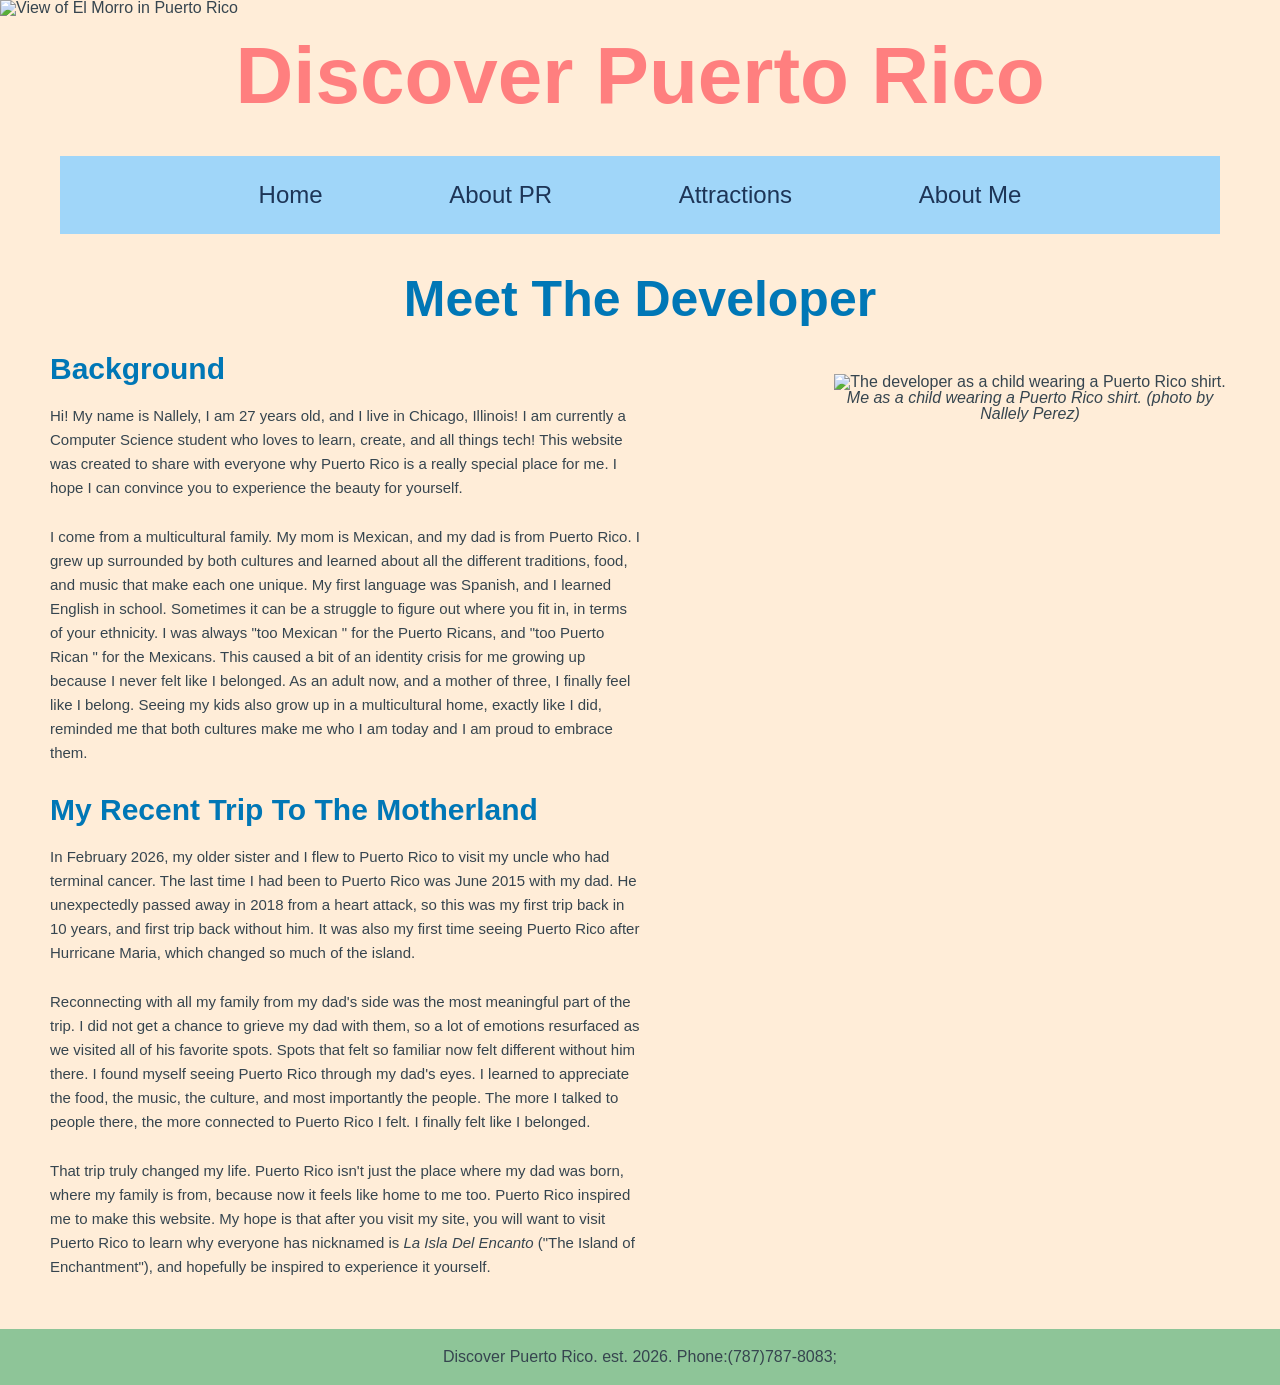
==== aboutme.html @ c49bb039 "Add files via upload" ====
<!DOCTYPE html>
<html>
<!-- This is the about me page. It will tell the user more about my background and my relationship with Puerto Rico.
It will give readers more insight on why I chose to make the website about Puerto Rico. -->

<head>
    <!-- Author: Nallely Perez -->
    <title>About the Web Developer</title>
    <link href="pr_reset.css" rel="stylesheet" />
    <link href="layout.css" rel="stylesheet" />

</head>


<!-- Code begins -->

<body>
    <header>
        <img src="images/prbanner.png" alt="View of El Morro in Puerto Rico">
        <h1>Discover Puerto Rico</h1>
    </header>

    <!-- Navigation Menu -->
    <nav>
        <ul>
            <li><a href="index.html ">Home</a></li>
            <li><a href="aboutpr.html ">About PR</a></li>
            <li><a href="attractions.html ">Attractions</a></li>
            <li><a href="aboutme.html ">About Me</a></li>
        </ul>
    </nav>

    <!-- BEGIN -->
    <main>
        <h1>Meet The Developer</h1>

        <figure id="minime">
            <img id="me" src="images/minime.png" alt="The developer as a child wearing a Puerto Rico shirt.">
            <figcaption>Me as a child wearing a Puerto Rico shirt. (photo by Nallely Perez)</figcaption>
        </figure>

        <h2>Background</h2>
        <p>
            Hi! My name is Nallely, I am 27 years old, and I live in Chicago, Illinois! I am currently a Computer Science student who loves to learn, create, and all things tech! This website was created to share with everyone why Puerto Rico is a really special
            place for me. I hope I can convince you to experience the beauty for yourself.
        </p>
        <p>
            I come from a multicultural family. My mom is Mexican, and my dad is from Puerto Rico. I grew up surrounded by both cultures and learned about all the different traditions, food, and music that make each one unique. My first language was Spanish, and
            I learned English in school. Sometimes it can be a struggle to figure out where you fit in, in terms of your ethnicity. I was always "too Mexican " for the Puerto Ricans, and "too Puerto Rican " for the Mexicans. This caused a bit of an identity
            crisis for me growing up because I never felt like I belonged. As an adult now, and a mother of three, I finally feel like I belong. Seeing my kids also grow up in a multicultural home, exactly like I did, reminded me that both cultures make
            me who I am today and I am proud to embrace them.
        </p>

        <h2>My Recent Trip To The Motherland</h2>
        <p>
            In February 2026, my older sister and I flew to Puerto Rico to visit my uncle who had terminal cancer. The last time I had been to Puerto Rico was June 2015 with my dad. He unexpectedly passed away in 2018 from a heart attack, so this was my first trip
            back in 10 years, and first trip back without him. It was also my first time seeing Puerto Rico after Hurricane Maria, which changed so much of the island.
        </p>

        <p>
            Reconnecting with all my family from my dad's side was the most meaningful part of the trip. I did not get a chance to grieve my dad with them, so a lot of emotions resurfaced as we visited all of his favorite spots. Spots that felt so familiar now felt
            different without him there. I found myself seeing Puerto Rico through my dad's eyes. I learned to appreciate the food, the music, the culture, and most importantly the people. The more I talked to people there, the more connected to Puerto
            Rico I felt. I finally felt like I belonged.
        </p>

        <p>
            That trip truly changed my life. Puerto Rico isn't just the place where my dad was born, where my family is from, because now it feels like home to me too. Puerto Rico inspired me to make this website. My hope is that after you visit my site, you will
            want to visit Puerto Rico to learn why everyone has nicknamed is <em>La Isla Del Encanto</em> ("The Island of Enchantment"), and hopefully be inspired to experience it yourself.
        </p>
    </main>

    <footer>
        Discover Puerto Rico. est. 2026. Phone:(787)787-8083;
    </footer>
</body>

</html>
---- layout.css ----
@charset "utf-8";

/*
    Style Sheet for Puerto Rico website
    Author: Nallely Perez
    Date: July 24, 2026

*/


/* HTML and Body Styles*/

html {
    background-color: rgba(255, 235, 210, 0.85);
}


/* Header */

header>img {
    margin-bottom: 20px;
    width: 100%;
    height: 300px;
    /* object-fit: cover;*/
}

header>h1 {
    text-align: center;
    font-size: 5em;
    /* color: rgb(0, 119, 182);*/
    color: rgb(255, 127, 127);
    margin-bottom: 30px;
}


/* Navigation Menu */

nav {
    font-size: 1.5em;
    background-color: rgb(160, 214, 249);
    padding: 0;
    margin: 40px 60px;
}

nav ul {
    line-height: 2em;
    list-style-type: none;
    margin: 0;
    padding: 15px;
    text-align: center;
}

nav li {
    display: inline-block;
    margin: 0 60px;
}

nav>ul>li>a:link,
nav>ul>li>a:visited {
    color: rgb(29, 53, 87);
    text-decoration: none;
}

nav>ul>li>a:hover,
nav>ul>li>a:active {
    color: rgb(255, 107, 107);
    text-decoration: underline;
}


/* Body Styles */

body {
    color: #36454F;
    /* background-color: rgb(245, 206, 206);*/
    font-family: Verdana, Geneva, Tahoma, sans-serif;
}

main {
    margin: 0 50px;
}

main>h1 {
    color: rgb(0, 119, 182);
    text-align: center;
    font-size: 50px;
    margin-bottom: 30px;
}

main>h2 {
    text-align: left;
    font-size: 30px;
    color: rgb(0, 119, 182);
    margin: 30px 0 20px;
}

main>p {
    color: rgb(54, 69, 79);
    font-size: 15px;
    text-align: left;
    width: 50%;
    line-height: 1.6em;
    margin-bottom: 25px;
}

main>ul,
main>ol {
    font-size: 17px;
    line-height: 1.8em;
}


/* Index/Home Page */

#welcome>h2 {
    text-align: center;
    color: rgb(0, 119, 182);
    font-size: 45px;
    margin-bottom: 30px;
}

#welcome>p {
    color: rgb(54, 69, 79);
    font-size: 20px;
    text-align: center;
    line-height: 1.6em;
    margin-bottom: 25px;
}

#funfacts>h2 {
    text-align: center;
    font-size: 30px;
    margin-top: 40px;
    color: rgb(198, 0, 0);
    margin-bottom: 10px;
}

#funfacts>ul {
    margin-left: 100px;
    text-align: left;
    font-size: 18px;
    line-height: 1.7em;
}


/* Images & Figure Caption */

figure.center {
    font-style: italic;
    text-align: center;
}

#beachpic {
    width: 90%;
    height: auto;
    display: block;
    margin: auto;
    margin-bottom: 20px;
}

#lares {
    width: 90%;
    height: auto;
    display: block;
    margin: auto;
    margin-bottom: 20px;
}

#minime {
    float: right;
    width: 400px;
    margin-left: 30px;
    margin-top: 20px;
    text-align: center;
}

#minime>figcaption {
    text-align: center;
    font-style: italic;
}

#me {
    width: 400px;
    height: 600px;
}

#pc {
    float: right;
    width: 300px;
    margin-left: 30px;
    margin-top: 50px;
    text-align: center;
}

#drink {
    width: 300px;
    height: 400px;
}

#pc>figcaption {
    text-align: center;
    font-style: italic;
}


/* Table for About PR */

table {
    margin-bottom: 100px;
    margin-top: 50px;
    border-collapse: collapse;
}

table th,
table td {
    border: 3px solid black;
}

th,
td {
    padding: 20px;
    font-size: 1.2em;
}

th {
    text-align: center;
}


/* Contact Us form */

form {
    margin-top: 50px;
}

form>h2 {
    text-align: center;
    color: rgb(0, 119, 182);
    font-size: 45px;
    margin-bottom: 30px;
}

form>input {
    display: block;
    margin: 10px auto;
}

label {
    font-size: 20px;
    text-align: center;
}

textarea {
    width: 70%;
    height: 200px;
    display: block;
    padding: 20px;
    margin: 30px auto;
    font-size: 1.2em;
}


/* Coqui section */

#coqui>h2 {
    text-align: center;
    color: rgb(0, 119, 182);
    font-size: 45px;
    margin-bottom: 30px;
    margin-top: 50px;
}

#coqui>p {
    color: rgb(54, 69, 79);
    font-size: 16px;
    text-align: left;
    width: 80%;
    line-height: 1.5em;
    margin: 50px auto;
}

#coqui>iframe {
    margin: 0 auto;
    display: block;
}


/* Footer */

footer {
    color: #36454F;
    background-color: rgb(142, 197, 152);
    text-align: center;
    margin-top: 50px;
    padding: 20px;
}
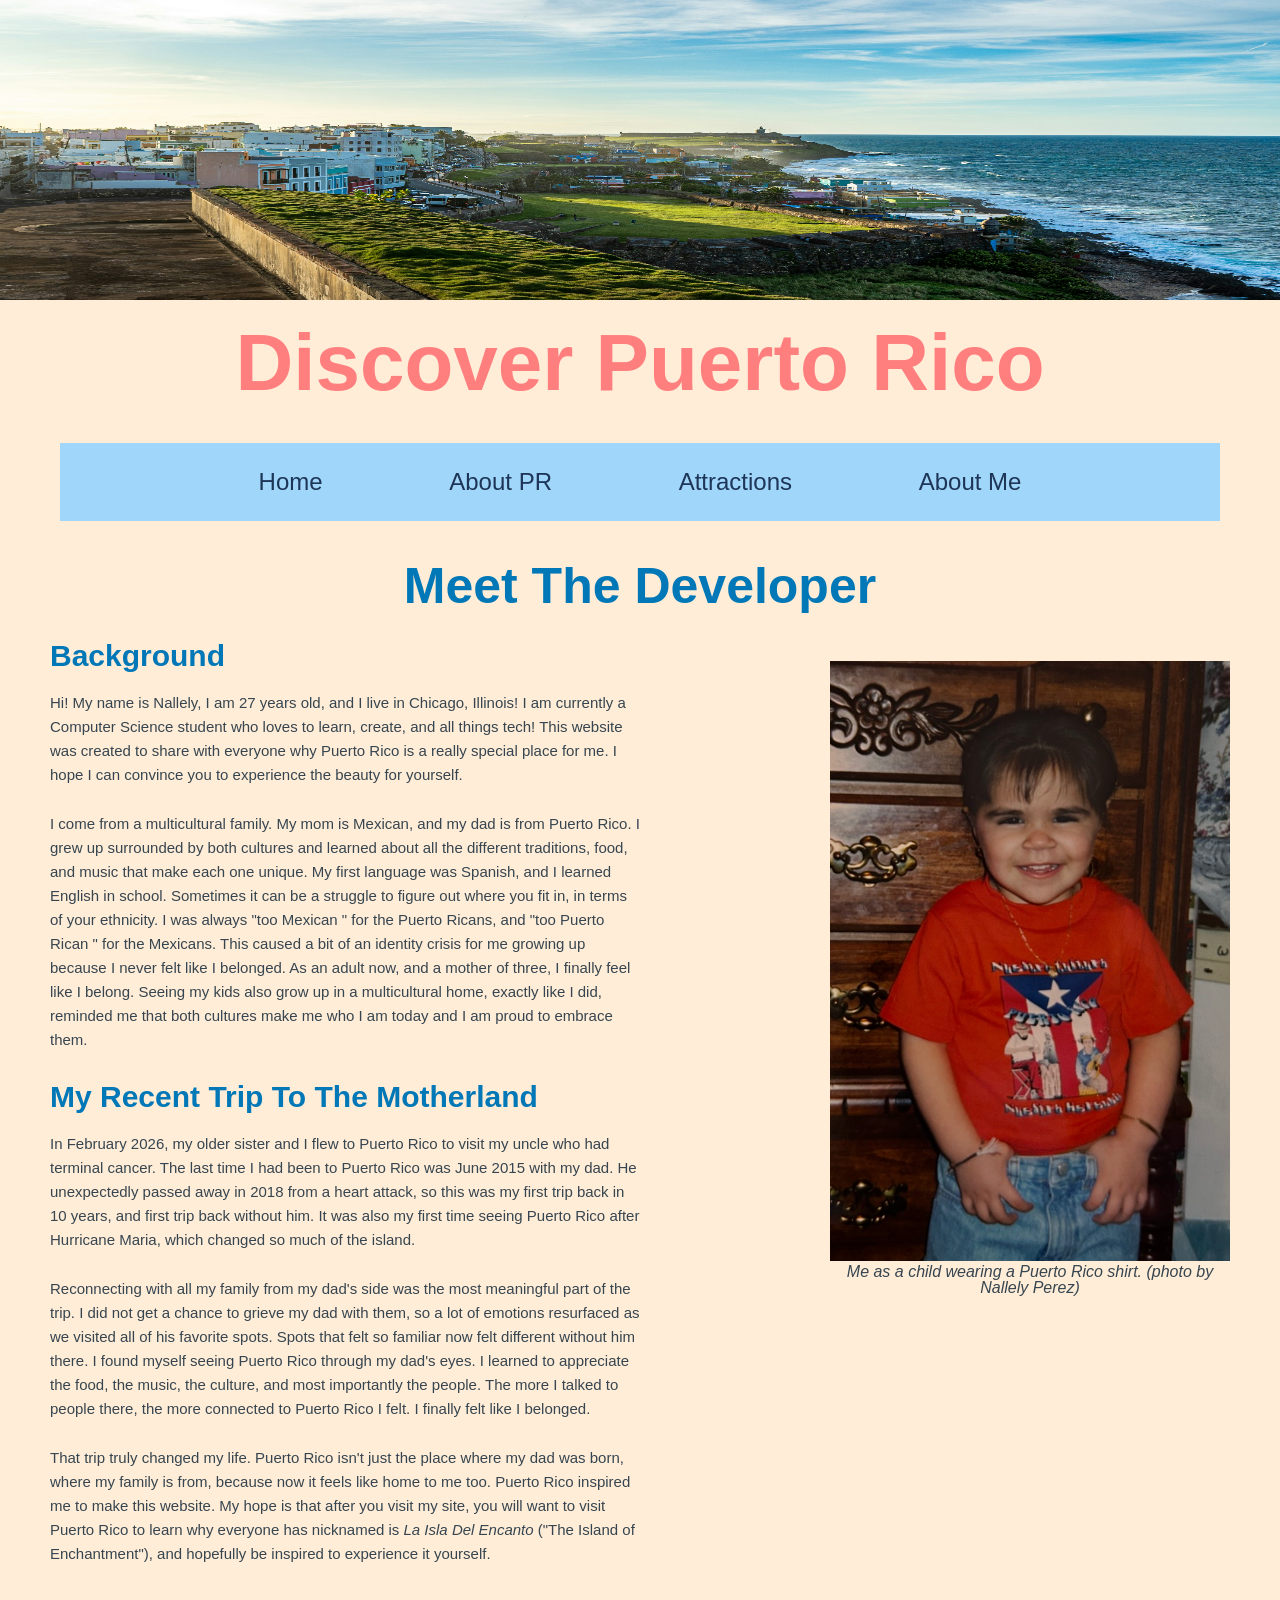
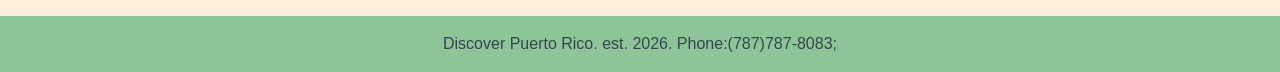
==== commit 2df1b637: "Update aboutme.html" ====
--- a/aboutme.html
+++ b/aboutme.html
@@ -16,7 +16,7 @@
 
 <body>
     <header>
-        <img src="images/prbanner.png" alt="View of El Morro in Puerto Rico">
+        <img src="prbanner.png" alt="View of El Morro in Puerto Rico">
         <h1>Discover Puerto Rico</h1>
     </header>
 
@@ -35,7 +35,7 @@
         <h1>Meet The Developer</h1>
 
         <figure id="minime">
-            <img id="me" src="images/minime.png" alt="The developer as a child wearing a Puerto Rico shirt.">
+            <img id="me" src="minime.png" alt="The developer as a child wearing a Puerto Rico shirt.">
             <figcaption>Me as a child wearing a Puerto Rico shirt. (photo by Nallely Perez)</figcaption>
         </figure>
 
@@ -74,4 +74,4 @@
     </footer>
 </body>
 
-</html>+</html>
